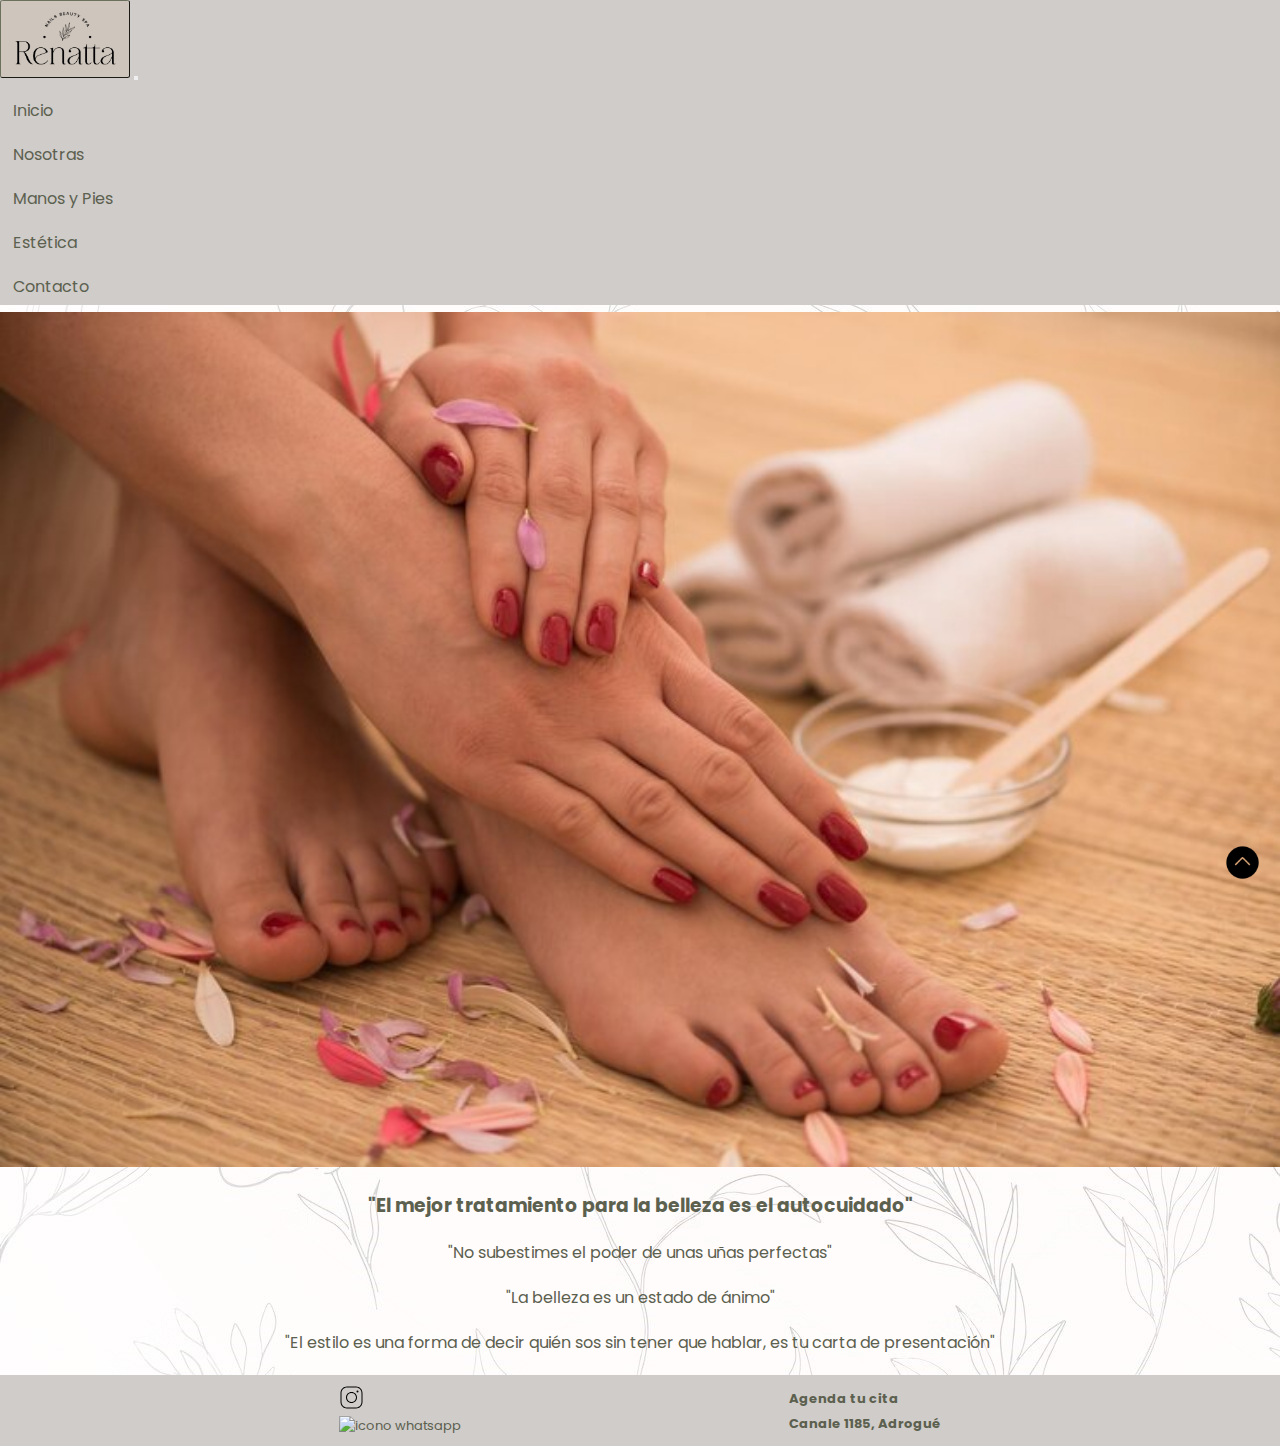
==== index.html @ 21f47ffb "arregle inicio navbar resp. fixed wapp." ====
<!DOCTYPE html>
<html lang="en">
    <head>
        <meta charset="UTF-8">
        <meta http-equiv="X-UA-Compatible" content="IE=edge">
        <meta name="viewport" content="width=device-width, initial-scale=1.0">
        <link rel="shortcut icon" href="./IMG/favicon.jpg" type="image/x-icon">
        <link rel="preconnect" href="https://fonts.googleapis.com"><link rel="preconnect" href="https://fonts.gstatic.com" crossorigin><link href="https://fonts.googleapis.com/css2?family=Lora:ital,wght@0,400;0,500;0,600;1,400;1,500;1,600&family=Poppins:wght@200;300;400&display=swap" rel="stylesheet">
        <link href="https://cdn.jsdelivr.net/npm/bootstrap@5.3.0-alpha1/dist/css/bootstrap.min.css" rel="stylesheet" integrity="sha384-GLhlTQ8iRABdZLl6O3oVMWSktQOp6b7In1Zl3/Jr59b6EGGoI1aFkw7cmDA6j6gD" crossorigin="anonymous">
        <link rel="stylesheet" href="../css/style.css">
        <title>Renatta Nails Beauty Spat</title>
    </head>
<body>
    <header>
        <!-- <nav class="header-flex">
            <div>
                <img class="img-bordered" id="ir-arriba" src="./IMG/logo-renata-3.jpg" alt="logo renatta" width="170px">
            </div>
            <div>
                <ul class="nav-flex">
                    <li class="no-bullet"><a href="./index.html">Inicio</a></li>
                    <li class="no-bullet"><a href="./pages/quienes-somos.html">Nosotras</a></li>
                    <li class="no-bullet"><a href="./pages/manos-y-pies.html">Manos y Pies</a></li>
                    <li class="no-bullet"><a href="./pages/estetica.html">Estética</a></li>
                    <li class="no-bullet"><a href="./pages/contactanos.html">Contacto</a></li>    
                </ul>
            </div>
        </nav> -->
        <nav class="navbar navbar-expand-lg bg-body-tertiary">
          <div class="container-fluid">
              <img class="img-bordered" id="ir-arriba" src="./IMG/logo-renata-3.jpg" alt="logo renatta" width="10%">
            <button class="navbar-toggler" type="button" data-bs-toggle="collapse" data-bs-target="#navbarNav" aria-controls="navbarNav" aria-expanded="false" aria-label="Toggle navigation">
              <span class="navbar-toggler-icon"></span>
            </button>
            <div class="collapse navbar-collapse" id="navbarNav">
              <ul class="navbar-nav">
                <li class="nav-item">
                  <a class="nav-link active" aria-current="page" href="../index.html">Inicio</a>
                </li>
                <li class="nav-item">
                  <a class="nav-link" href="./pages/quienes-somos.html">Nosotras</a>
                </li>
                <li class="nav-item">
                  <a class="nav-link" href="./pages/manos-y-pies.html">Manos y Pies</a>
                </li>
                <li class="nav-item">
                  <a class="nav-link" href="./pages/estetica.html">Estética</a>
                </li>
                <li>
                  <a class="nav-link" href="./pages/contactanos.html">Contacto</a>
                </li>
              </ul>
            </div>
          </div>
        </nav>
    </header>
    <img src="./IMG/manipedi-1.jpg" alt="haciendo las manos" width="100%">
    <div class="bloque_frases">
        <h3 class="frases_index">"El mejor tratamiento para la belleza es el autocuidado"</h3>
        <p class="frases_index">"No subestimes el poder de unas uñas perfectas"</p>
        <p class="frases_index">"La belleza es un estado de ánimo"</p>
        <p class="frases_index">"El estilo es una forma de decir quién sos sin tener que hablar, es tu carta de presentación"</p>
    </div>
    
    <footer>
        <div class="footer-centro">
            <div>
                <nav>
                    <ul>
                        <li class="redes-horizontal" class="no-bullet"><a class="socalo-peque" target="_blank" href="https://www.instagram.com/renattanails.bs/"><img class="img-bordered" src="./IMG/icono-instagram.svg" alt="logo de instagram" width="25px"></a></li>
                        <li class="redes-horizontal" class="no-bullet"><a class="socalo-peque" target="_blank" href="https://wa.me/5491126975583"><img src="./img/icono-whatsapp.png" alt="icono whatsapp" width="25px"></a></li>
                    </ul>
                </nav>
            </div>
            <div>
                <nav>
                    <ul>
                        <li class="no-bullet"><a class="socalo-peque" target="_blank" href="https://renattanailbeautyspa.agendapro.com/ar/workflow?local=47649"><strong>Agenda tu cita</strong></a></li>
                        <li class="no-bullet"><a class="socalo-peque" target="_blank" href="https://goo.gl/maps/Q9Z4ftY65DwwU2Eb6"><strong>Canale 1185, Adrogué</strong></a></li>
                    </ul>
                </nav>
            </div>
        </div>
        <div>
            <a href="#ir-arriba"><img src="./IMG/ir-arriba-1.png" alt="flecha ir arriba" width="35px" class="arriba-red"></a>
        </div>
    </footer>
    <script src="https://cdn.jsdelivr.net/npm/bootstrap@5.3.0-alpha1/dist/js/bootstrap.bundle.min.js" integrity="sha384-w76AqPfDkMBDXo30jS1Sgez6pr3x5MlQ1ZAGC+nuZB+EYdgRZgiwxhTBTkF7CXvN" crossorigin="anonymous"></script>
</body>
</html>
---- css/style.css ----
/*GENERALES*/
*{
    padding: 0;
    margin: 0;
}
header{
    background-color: #CFCCC9;
}
#ir-arriba{
    border: outset #6b705c 0.5px;
}
footer{
    background-color: #CFCCC9;
    color: #5C604F;
}
.no-bullet{
    list-style: none;
}
a{
    color: #5C604F;
    text-decoration: none;
    font-family: 'Poppins', sans-serif;
}
body div{
    font-family: 'Poppins', sans-serif;
}
footer div{
    font-family: 'Poppins', sans-serif;
}
body main ul li{
    font-family: 'Poppins', sans-serif;
}
body{
    background-image: url(../IMG/depositphoto-16.jpg);
    color: #5C604F;
}
.frases_index{
    text-align: center;
}
.titulos{
    font-family: 'Lora', serif;
    text-align: center;
    margin: 20px;
}
.img-bordered{
    border-radius: 3%;
}
.arriba-red{
    border-radius: 10%;
    position: relative;
    position: fixed;
    bottom: 20px;
    right: 20px;
}
.socalo-peque{
    font-size: small;
}
.bloque_frases{
    margin: 20px;
}
body header nav ul li{
    padding: 6px;
    margin: 7px;
}
.nav-flex{
    display: flex;
    flex-direction: row;
    height: 100%;
    align-items: center;
}
body div p{
    margin: 20px;
}
.foto-dueñas{
    border-radius: 3%;
    border: outset #6b705c 0.5px;
    margin-left: 20px;
}
.fotos-pestañas{
    border-radius: 3%;
    border: outset #6b705c 0.5px;
    margin-left: 20px;
}
body main div ul h4{
    margin: 20px;
}
body main div ul ul{
    margin-left: 40px;
    margin-bottom: 20px;
}
body main div ul li{
    margin: 20px;
}
body main ul{
    margin: 20px;
}
body main div h3{
    margin: 20px;
}
.cont-pestañas{
    display: flex;
    justify-content: space-evenly;
}
.header-flex{
    display: flex;
    flex-direction: row; 
    justify-content: space-evenly;   
}
.formulario-mapa{
    display: flex;
    flex-direction: row;
    justify-content: center;
}
.img-p-nosotras{
    display: flex;
    flex-direction: row;
    justify-content: space-evenly;
    margin-bottom: 20px;
}
.parrafo-nosotras{
    width: 700px;
}
.footer-centro{
    display: flex;
    flex-direction: row;
    justify-content: space-evenly;
    align-items: center;
    padding: 10px;
}
/*NO FUNCIONA*/
.redes-horizontal{
    display: flex;
    flex-direction: row;
    list-style: none;
}
.list-center{
    width: 35%;
    justify-items: center;
    text-align: center;
    display: flex;
    justify-content: center;
}
.card-flex{
    display: flex;
    flex-direction: row;
    justify-content: space-around;
}
.container.fluid{
    justify-content: space-around;
}


/*animaciones*/



/*NO FUNCIONA*/
/*responsive*/

@media screen and (max-width: 576px) {
    .img-p-nosotras{
        display: grid;
        grid-template-columns: auto;
    }
    .formulario-mapa{
        display: grid;
        grid-template-columns: auto;
    }
}
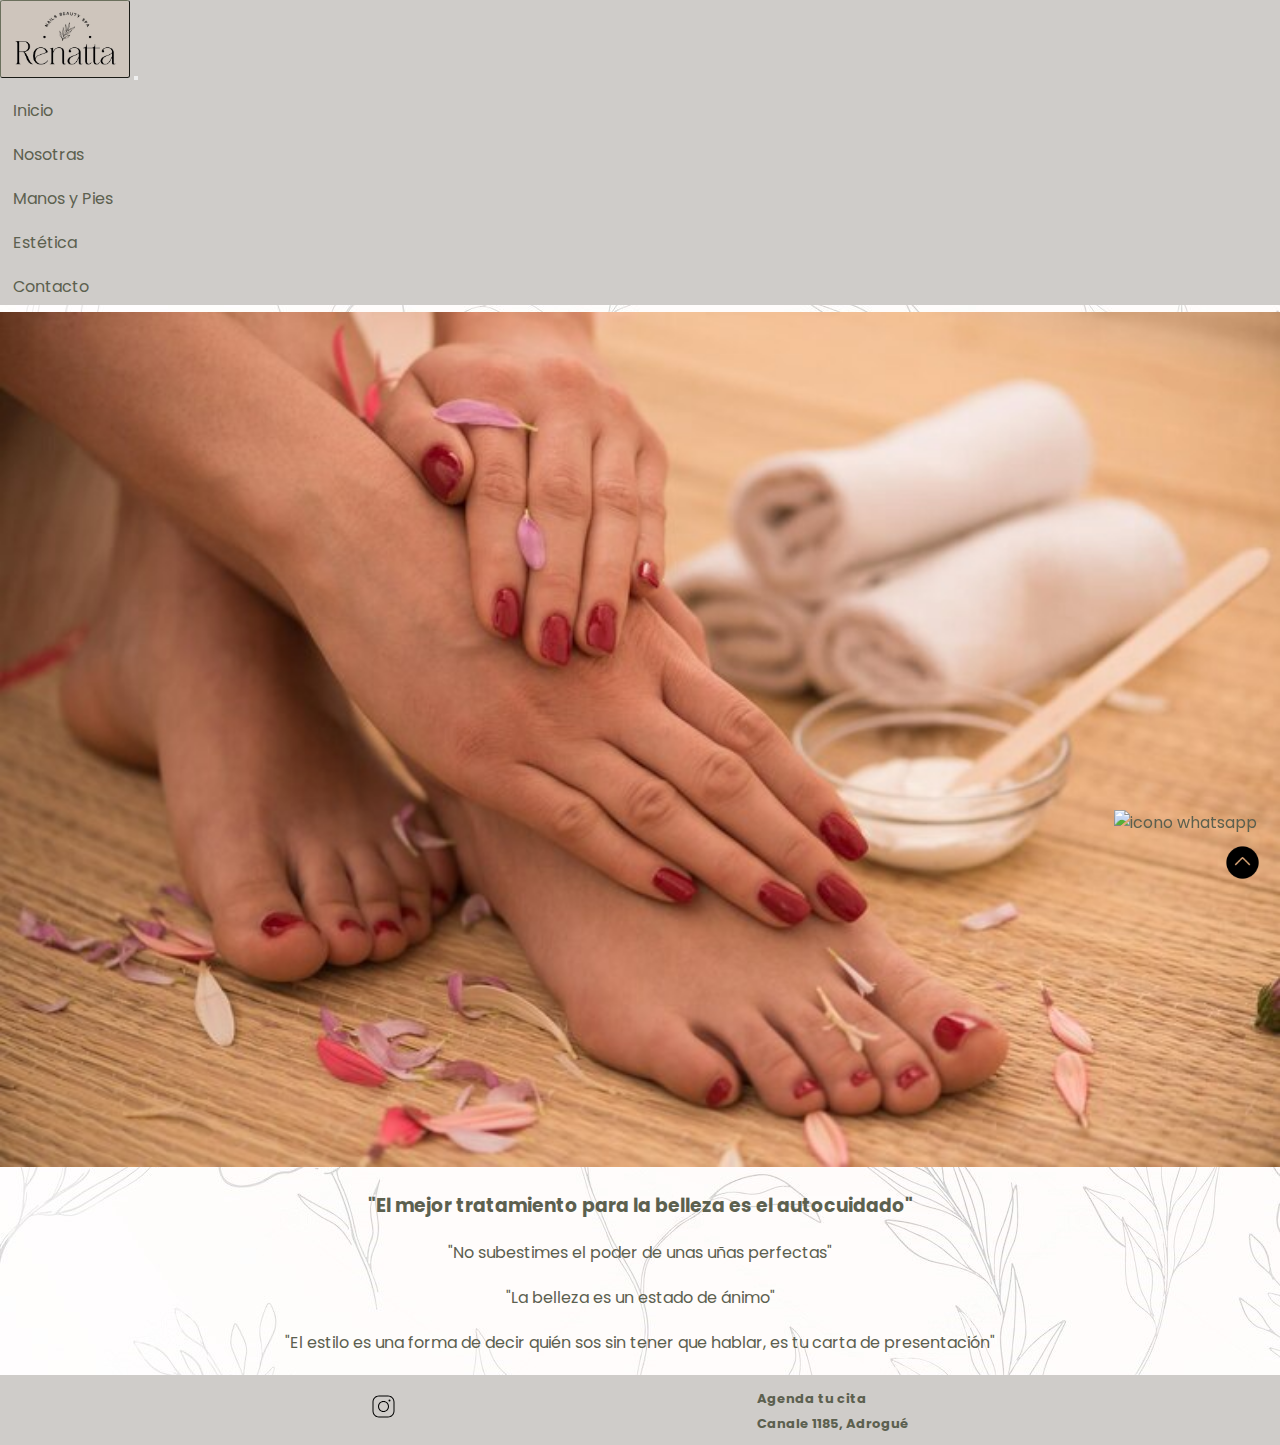
==== commit c52f1bc3: "arreglos" ====
--- a/index.html
+++ b/index.html
@@ -7,25 +7,11 @@
         <link rel="shortcut icon" href="./IMG/favicon.jpg" type="image/x-icon">
         <link rel="preconnect" href="https://fonts.googleapis.com"><link rel="preconnect" href="https://fonts.gstatic.com" crossorigin><link href="https://fonts.googleapis.com/css2?family=Lora:ital,wght@0,400;0,500;0,600;1,400;1,500;1,600&family=Poppins:wght@200;300;400&display=swap" rel="stylesheet">
         <link href="https://cdn.jsdelivr.net/npm/bootstrap@5.3.0-alpha1/dist/css/bootstrap.min.css" rel="stylesheet" integrity="sha384-GLhlTQ8iRABdZLl6O3oVMWSktQOp6b7In1Zl3/Jr59b6EGGoI1aFkw7cmDA6j6gD" crossorigin="anonymous">
-        <link rel="stylesheet" href="../css/style.css">
+        <link rel="stylesheet" href="./css/style.css">
         <title>Renatta Nails Beauty Spat</title>
     </head>
 <body>
     <header>
-        <!-- <nav class="header-flex">
-            <div>
-                <img class="img-bordered" id="ir-arriba" src="./IMG/logo-renata-3.jpg" alt="logo renatta" width="170px">
-            </div>
-            <div>
-                <ul class="nav-flex">
-                    <li class="no-bullet"><a href="./index.html">Inicio</a></li>
-                    <li class="no-bullet"><a href="./pages/quienes-somos.html">Nosotras</a></li>
-                    <li class="no-bullet"><a href="./pages/manos-y-pies.html">Manos y Pies</a></li>
-                    <li class="no-bullet"><a href="./pages/estetica.html">Estética</a></li>
-                    <li class="no-bullet"><a href="./pages/contactanos.html">Contacto</a></li>    
-                </ul>
-            </div>
-        </nav> -->
         <nav class="navbar navbar-expand-lg bg-body-tertiary">
           <div class="container-fluid">
               <img class="img-bordered" id="ir-arriba" src="./IMG/logo-renata-3.jpg" alt="logo renatta" width="10%">
@@ -35,7 +21,7 @@
             <div class="collapse navbar-collapse" id="navbarNav">
               <ul class="navbar-nav">
                 <li class="nav-item">
-                  <a class="nav-link active" aria-current="page" href="../index.html">Inicio</a>
+                  <a class="nav-link active" aria-current="page" href="./index.html">Inicio</a>
                 </li>
                 <li class="nav-item">
                   <a class="nav-link" href="./pages/quienes-somos.html">Nosotras</a>
@@ -63,28 +49,26 @@
     </div>
     
     <footer>
-        <div class="footer-centro">
-            <div>
-                <nav>
-                    <ul>
-                        <li class="redes-horizontal" class="no-bullet"><a class="socalo-peque" target="_blank" href="https://www.instagram.com/renattanails.bs/"><img class="img-bordered" src="./IMG/icono-instagram.svg" alt="logo de instagram" width="25px"></a></li>
-                        <li class="redes-horizontal" class="no-bullet"><a class="socalo-peque" target="_blank" href="https://wa.me/5491126975583"><img src="./img/icono-whatsapp.png" alt="icono whatsapp" width="25px"></a></li>
-                    </ul>
-                </nav>
-            </div>
-            <div>
-                <nav>
-                    <ul>
-                        <li class="no-bullet"><a class="socalo-peque" target="_blank" href="https://renattanailbeautyspa.agendapro.com/ar/workflow?local=47649"><strong>Agenda tu cita</strong></a></li>
-                        <li class="no-bullet"><a class="socalo-peque" target="_blank" href="https://goo.gl/maps/Q9Z4ftY65DwwU2Eb6"><strong>Canale 1185, Adrogué</strong></a></li>
-                    </ul>
-                </nav>
-            </div>
-        </div>
-        <div>
-            <a href="#ir-arriba"><img src="./IMG/ir-arriba-1.png" alt="flecha ir arriba" width="35px" class="arriba-red"></a>
-        </div>
-    </footer>
+      <div class="footer-centro">
+          <div>
+              <nav>
+                  <a class="socalo-peque" target="_blank" href="https://www.instagram.com/renattanails.bs/"><img class="img-bordered" src="./IMG/icono-instagram.svg" alt="logo de instagram" width="25px"></a>
+              </nav>
+          </div>
+          <div>
+              <nav>
+                  <ul>
+                      <li class="no-bullet"><a class="socalo-peque" target="_blank" href="https://renattanailbeautyspa.agendapro.com/ar/workflow?local=47649"><strong>Agenda tu cita</strong></a></li>
+                      <li class="no-bullet"><a class="socalo-peque" target="_blank" href="https://goo.gl/maps/Q9Z4ftY65DwwU2Eb6"><strong>Canale 1185, Adrogué</strong></a></li>
+                  </ul>
+              </nav>
+          </div>
+      </div>
+      <div>
+          <a href="#ir-arriba"><img src="./IMG/ir-arriba-1.png" alt="flecha ir arriba" width="35px" class="arriba-red"></a>
+          <a class="wapp-fijo" target="_blank" href="https://wa.me/5491126975583"><img src="./img/icono-whatsapp.png" alt="icono whatsapp" width="30px"></a>
+      </div>
+  </footer>
     <script src="https://cdn.jsdelivr.net/npm/bootstrap@5.3.0-alpha1/dist/js/bootstrap.bundle.min.js" integrity="sha384-w76AqPfDkMBDXo30jS1Sgez6pr3x5MlQ1ZAGC+nuZB+EYdgRZgiwxhTBTkF7CXvN" crossorigin="anonymous"></script>
 </body>
 </html>--- a/css/style.css
+++ b/css/style.css
@@ -52,6 +52,13 @@
     bottom: 20px;
     right: 20px;
 }
+.wapp-fijo{
+    position: relative;
+    position: fixed;
+    bottom: 65px;
+    right: 23px;
+}
+
 .socalo-peque{
     font-size: small;
 }
@@ -128,11 +135,6 @@
     padding: 10px;
 }
 /*NO FUNCIONA*/
-.redes-horizontal{
-    display: flex;
-    flex-direction: row;
-    list-style: none;
-}
 .list-center{
     width: 35%;
     justify-items: center;
@@ -145,16 +147,13 @@
     flex-direction: row;
     justify-content: space-around;
 }
-.container.fluid{
-    justify-content: space-around;
-}
+
 
 
 /*animaciones*/
 
 
 
-/*NO FUNCIONA*/
 /*responsive*/
 
 @media screen and (max-width: 576px) {
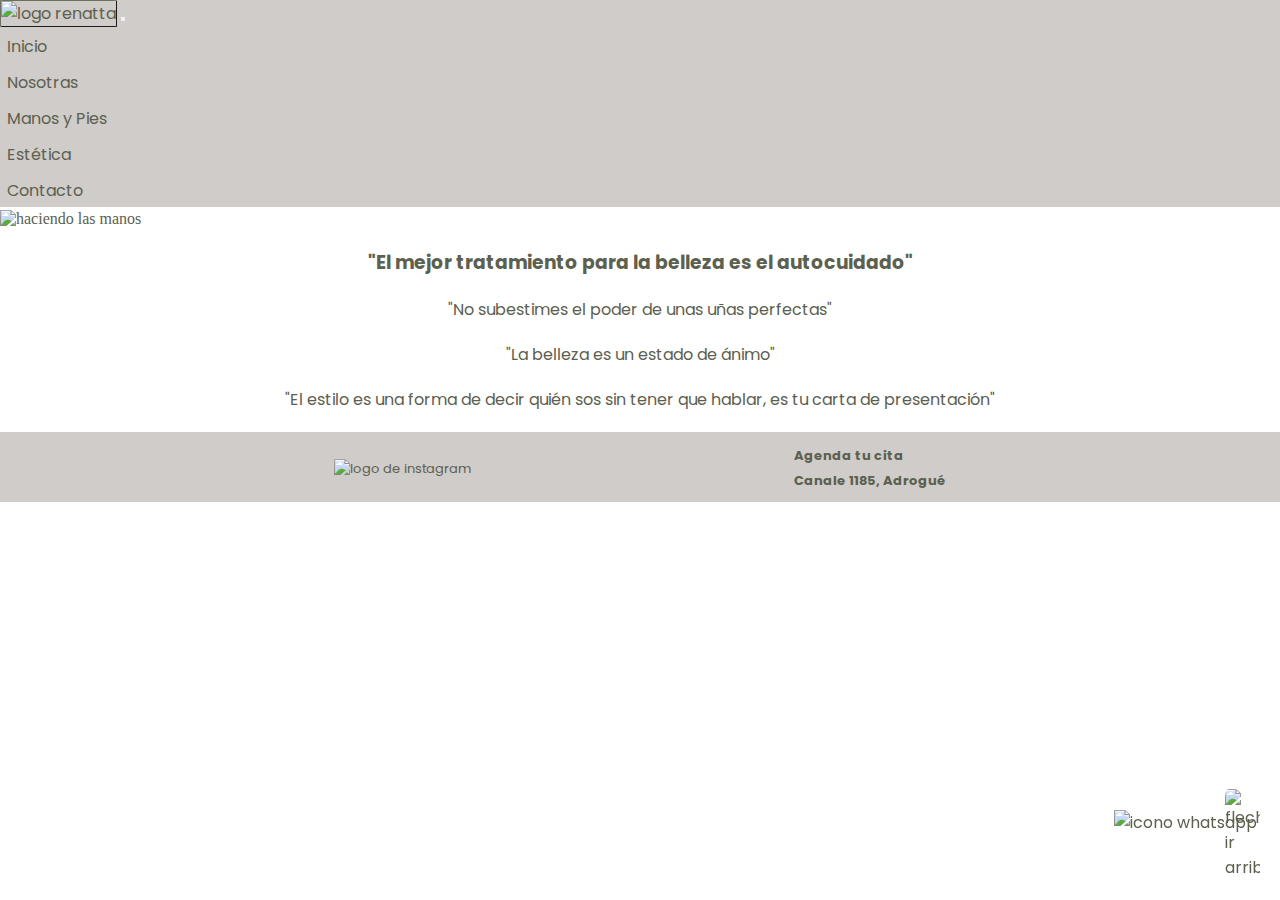
==== commit 0839fcd2: "arreg navbar, img, mapa%, add animation," ====
--- a/index.html
+++ b/index.html
@@ -4,7 +4,7 @@
         <meta charset="UTF-8">
         <meta http-equiv="X-UA-Compatible" content="IE=edge">
         <meta name="viewport" content="width=device-width, initial-scale=1.0">
-        <link rel="shortcut icon" href="./IMG/favicon.jpg" type="image/x-icon">
+        <link rel="shortcut icon" href="./img/favicon.jpg" type="image/x-icon">
         <link rel="preconnect" href="https://fonts.googleapis.com"><link rel="preconnect" href="https://fonts.gstatic.com" crossorigin><link href="https://fonts.googleapis.com/css2?family=Lora:ital,wght@0,400;0,500;0,600;1,400;1,500;1,600&family=Poppins:wght@200;300;400&display=swap" rel="stylesheet">
         <link href="https://cdn.jsdelivr.net/npm/bootstrap@5.3.0-alpha1/dist/css/bootstrap.min.css" rel="stylesheet" integrity="sha384-GLhlTQ8iRABdZLl6O3oVMWSktQOp6b7In1Zl3/Jr59b6EGGoI1aFkw7cmDA6j6gD" crossorigin="anonymous">
         <link rel="stylesheet" href="./css/style.css">
@@ -12,16 +12,16 @@
     </head>
 <body>
     <header>
-        <nav class="navbar navbar-expand-lg bg-body-tertiary">
+        <nav class="navbar navbar-expand-lg">
           <div class="container-fluid">
-              <img class="img-bordered" id="ir-arriba" src="./IMG/logo-renata-3.jpg" alt="logo renatta" width="10%">
+              <img class="img-bordered" id="ir-arriba" src="./img/logo-renata-3.jpg" alt="logo renatta" width="10%">
             <button class="navbar-toggler" type="button" data-bs-toggle="collapse" data-bs-target="#navbarNav" aria-controls="navbarNav" aria-expanded="false" aria-label="Toggle navigation">
               <span class="navbar-toggler-icon"></span>
             </button>
             <div class="collapse navbar-collapse" id="navbarNav">
               <ul class="navbar-nav">
                 <li class="nav-item">
-                  <a class="nav-link active" aria-current="page" href="./index.html">Inicio</a>
+                  <a class="nav-link" aria-current="page" href="./index.html">Inicio</a>
                 </li>
                 <li class="nav-item">
                   <a class="nav-link" href="./pages/quienes-somos.html">Nosotras</a>
@@ -40,7 +40,7 @@
           </div>
         </nav>
     </header>
-    <img src="./IMG/manipedi-1.jpg" alt="haciendo las manos" width="100%">
+    <img src="./img/manipedi-1.jpg" alt="haciendo las manos" width="100%">
     <div class="bloque_frases">
         <h3 class="frases_index">"El mejor tratamiento para la belleza es el autocuidado"</h3>
         <p class="frases_index">"No subestimes el poder de unas uñas perfectas"</p>
@@ -52,7 +52,7 @@
       <div class="footer-centro">
           <div>
               <nav>
-                  <a class="socalo-peque" target="_blank" href="https://www.instagram.com/renattanails.bs/"><img class="img-bordered" src="./IMG/icono-instagram.svg" alt="logo de instagram" width="25px"></a>
+                  <a class="socalo-peque" target="_blank" href="https://www.instagram.com/renattanails.bs/"><img class="img-bordered" src="./img/icono-instagram.svg" alt="logo de instagram" width="25px"></a>
               </nav>
           </div>
           <div>
@@ -65,7 +65,7 @@
           </div>
       </div>
       <div>
-          <a href="#ir-arriba"><img src="./IMG/ir-arriba-1.png" alt="flecha ir arriba" width="35px" class="arriba-red"></a>
+          <a href="#ir-arriba"><img src="./img/ir-arriba-1.png" alt="flecha ir arriba" width="35px" class="arriba-red"></a>
           <a class="wapp-fijo" target="_blank" href="https://wa.me/5491126975583"><img src="./img/icono-whatsapp.png" alt="icono whatsapp" width="30px"></a>
       </div>
   </footer>
--- a/css/style.css
+++ b/css/style.css
@@ -31,7 +31,7 @@
     font-family: 'Poppins', sans-serif;
 }
 body{
-    background-image: url(../IMG/depositphoto-16.jpg);
+    background-image: url(../img/depositphoto-16.jpg);
     color: #5C604F;
 }
 .frases_index{
@@ -58,7 +58,6 @@
     bottom: 65px;
     right: 23px;
 }
-
 .socalo-peque{
     font-size: small;
 }
@@ -66,8 +65,8 @@
     margin: 20px;
 }
 body header nav ul li{
-    padding: 6px;
-    margin: 7px;
+    padding: 4px;
+    margin: 3px;
 }
 .nav-flex{
     display: flex;
@@ -147,6 +146,14 @@
     flex-direction: row;
     justify-content: space-around;
 }
+.nav-link:hover{
+    color: white;
+    text-decoration: underline;
+}
+.NavBar{
+    display: flex;
+    justify-content: space-around;
+}
 
 
 
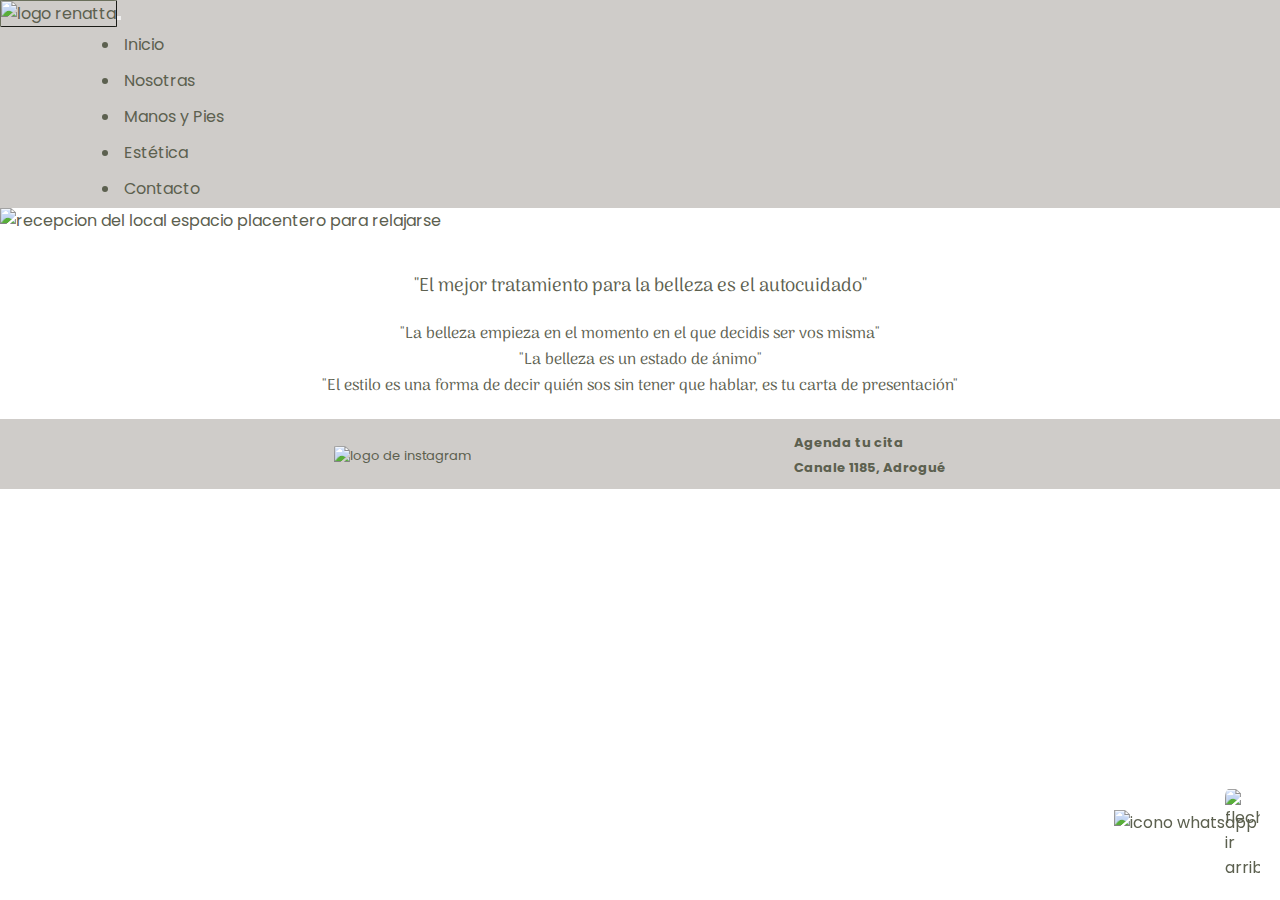
==== commit 273002fc: "arreg tamañ fotos, update foto inicio, camb font agrego txt+foto nosotras, navbar a la derecha agreg" ====
--- a/index.html
+++ b/index.html
@@ -1,74 +1,83 @@
 <!DOCTYPE html>
 <html lang="en">
-    <head>
-        <meta charset="UTF-8">
-        <meta http-equiv="X-UA-Compatible" content="IE=edge">
-        <meta name="viewport" content="width=device-width, initial-scale=1.0">
-        <link rel="shortcut icon" href="./img/favicon.jpg" type="image/x-icon">
-        <link rel="preconnect" href="https://fonts.googleapis.com"><link rel="preconnect" href="https://fonts.gstatic.com" crossorigin><link href="https://fonts.googleapis.com/css2?family=Lora:ital,wght@0,400;0,500;0,600;1,400;1,500;1,600&family=Poppins:wght@200;300;400&display=swap" rel="stylesheet">
-        <link href="https://cdn.jsdelivr.net/npm/bootstrap@5.3.0-alpha1/dist/css/bootstrap.min.css" rel="stylesheet" integrity="sha384-GLhlTQ8iRABdZLl6O3oVMWSktQOp6b7In1Zl3/Jr59b6EGGoI1aFkw7cmDA6j6gD" crossorigin="anonymous">
-        <link rel="stylesheet" href="./css/style.css">
-        <title>Renatta Nails Beauty Spat</title>
-    </head>
+  <head>
+    <meta charset="UTF-8">
+    <meta http-equiv="X-UA-Compatible" content="IE=edge">
+    <meta name="viewport" content="width=device-width, initial-scale=1.0">
+    <link rel="shortcut icon" href="./img/favicon.jpg" type="image/x-icon">
+    <link rel="preconnect" href="https://fonts.googleapis.com">
+    <link rel="preconnect" href="https://fonts.gstatic.com" crossorigin>
+    <link href="https://fonts.googleapis.com/css2?family=Arima:wght@200;300;400&family=Poppins:wght@200;300;400&display=swap" rel="stylesheet">
+    <link href="https://cdn.jsdelivr.net/npm/bootstrap@5.3.0-alpha1/dist/css/bootstrap.min.css" rel="stylesheet" integrity="sha384-GLhlTQ8iRABdZLl6O3oVMWSktQOp6b7In1Zl3/Jr59b6EGGoI1aFkw7cmDA6j6gD" crossorigin="anonymous">
+    <link rel="stylesheet" href="./css/style.css">
+    <title>Renatta Nails Beauty Spat</title>
+  </head>
 <body>
-    <header>
-        <nav class="navbar navbar-expand-lg">
-          <div class="container-fluid">
-              <img class="img-bordered" id="ir-arriba" src="./img/logo-renata-3.jpg" alt="logo renatta" width="10%">
-            <button class="navbar-toggler" type="button" data-bs-toggle="collapse" data-bs-target="#navbarNav" aria-controls="navbarNav" aria-expanded="false" aria-label="Toggle navigation">
-              <span class="navbar-toggler-icon"></span>
-            </button>
-            <div class="collapse navbar-collapse" id="navbarNav">
-              <ul class="navbar-nav">
-                <li class="nav-item">
-                  <a class="nav-link" aria-current="page" href="./index.html">Inicio</a>
-                </li>
-                <li class="nav-item">
-                  <a class="nav-link" href="./pages/quienes-somos.html">Nosotras</a>
-                </li>
-                <li class="nav-item">
-                  <a class="nav-link" href="./pages/manos-y-pies.html">Manos y Pies</a>
-                </li>
-                <li class="nav-item">
-                  <a class="nav-link" href="./pages/estetica.html">Estética</a>
-                </li>
-                <li>
-                  <a class="nav-link" href="./pages/contactanos.html">Contacto</a>
-                </li>
-              </ul>
-            </div>
+  <header>
+    <div class="container-fluid">
+      <div>
+        <img class="img-bordered" id="ir-arriba" src="./img/logo-renata-3.jpg" alt="logo renatta" width="20%">
+      </div>
+      <nav class="navbar navbar-expand-lg">
+        <div>
+          <button class="navbar-toggler" type="button" data-bs-toggle="collapse" data-bs-target="#navbarNav" aria-controls="navbarNav" aria-expanded="false" aria-label="Toggle navigation">
+            <span class="navbar-toggler-icon"></span>
+          </button>
+          <div class="collapse navbar-collapse" id="navbarNav">
+            <ul class="navbar-nav">
+              <li class="nav-item">
+                <a class="nav-link" aria-current="page" href="./index.html">Inicio</a>
+              </li>
+              <li class="nav-item">
+                <a class="nav-link" href="./pages/quienes-somos.html">Nosotras</a>
+              </li>
+              <li class="nav-item">
+                <a class="nav-link" href="./pages/manos-y-pies.html">Manos y Pies</a>
+              </li>
+              <li class="nav-item">
+                <a class="nav-link" href="./pages/estetica.html">Estética</a>
+              </li>
+              <li>
+                <a class="nav-link" href="./pages/contactanos.html">Contacto</a>
+              </li>
+            </ul>
           </div>
+        </div>
+      </nav>
+    </div>
+  </header>
+  <main>
+    <div class="img-index">
+      <img src="./img/recepcion3h.jpeg" alt="recepcion del local espacio placentero para relajarse" width="100%">
+    </div>
+    <div class="bloque_frases">
+      <h3 class="frases_index">"El mejor tratamiento para la belleza es el autocuidado"</h3>
+      <h4 class="frases_index">"La belleza empieza en el momento en el que decidis ser vos misma"</h4>
+      <h4 class="frases_index">"La belleza es un estado de ánimo"</h4>
+      <h4 class="frases_index">"El estilo es una forma de decir quién sos sin tener que hablar, es tu carta de presentación"</h4>
+    </div>
+  </main>
+  <footer>
+    <div class="footer-centro">
+      <div>
+        <nav>
+          <a class="socalo-peque" target="_blank" href="https://www.instagram.com/renattanails.bs/"><img class="img-bordered" src="./img/icono-instagram.svg" alt="logo de instagram" width="25px"></a>
         </nav>
-    </header>
-    <img src="./img/manipedi-1.jpg" alt="haciendo las manos" width="100%">
-    <div class="bloque_frases">
-        <h3 class="frases_index">"El mejor tratamiento para la belleza es el autocuidado"</h3>
-        <p class="frases_index">"No subestimes el poder de unas uñas perfectas"</p>
-        <p class="frases_index">"La belleza es un estado de ánimo"</p>
-        <p class="frases_index">"El estilo es una forma de decir quién sos sin tener que hablar, es tu carta de presentación"</p>
-    </div>
-    
-    <footer>
-      <div class="footer-centro">
-          <div>
-              <nav>
-                  <a class="socalo-peque" target="_blank" href="https://www.instagram.com/renattanails.bs/"><img class="img-bordered" src="./img/icono-instagram.svg" alt="logo de instagram" width="25px"></a>
-              </nav>
-          </div>
-          <div>
-              <nav>
-                  <ul>
-                      <li class="no-bullet"><a class="socalo-peque" target="_blank" href="https://renattanailbeautyspa.agendapro.com/ar/workflow?local=47649"><strong>Agenda tu cita</strong></a></li>
-                      <li class="no-bullet"><a class="socalo-peque" target="_blank" href="https://goo.gl/maps/Q9Z4ftY65DwwU2Eb6"><strong>Canale 1185, Adrogué</strong></a></li>
-                  </ul>
-              </nav>
-          </div>
       </div>
       <div>
-          <a href="#ir-arriba"><img src="./img/ir-arriba-1.png" alt="flecha ir arriba" width="35px" class="arriba-red"></a>
-          <a class="wapp-fijo" target="_blank" href="https://wa.me/5491126975583"><img src="./img/icono-whatsapp.png" alt="icono whatsapp" width="30px"></a>
+        <nav>
+          <ul>
+            <li class="no-bullet"><a class="socalo-peque" target="_blank" href="https://renattanailbeautyspa.agendapro.com/ar/workflow?local=47649"><strong>Agenda tu cita</strong></a></li>
+            <li class="no-bullet"><a class="socalo-peque" target="_blank" href="https://goo.gl/maps/Q9Z4ftY65DwwU2Eb6"><strong>Canale 1185, Adrogué</strong></a></li>
+          </ul>
+        </nav>
       </div>
+    </div>
+    <div>
+        <a href="#ir-arriba"><img src="./img/ir-arriba-1.png" alt="flecha ir arriba" width="35px" class="arriba-red"></a>
+        <a class="wapp-fijo" target="_blank" href="https://wa.me/5491126975583"><img src="./img/icono-whatsapp.png" alt="icono whatsapp" width="30px"></a>
+    </div>
   </footer>
-    <script src="https://cdn.jsdelivr.net/npm/bootstrap@5.3.0-alpha1/dist/js/bootstrap.bundle.min.js" integrity="sha384-w76AqPfDkMBDXo30jS1Sgez6pr3x5MlQ1ZAGC+nuZB+EYdgRZgiwxhTBTkF7CXvN" crossorigin="anonymous"></script>
+  <script src="https://cdn.jsdelivr.net/npm/bootstrap@5.3.0-alpha1/dist/js/bootstrap.bundle.min.js" integrity="sha384-w76AqPfDkMBDXo30jS1Sgez6pr3x5MlQ1ZAGC+nuZB+EYdgRZgiwxhTBTkF7CXvN" crossorigin="anonymous"></script>
 </body>
 </html>--- a/css/style.css
+++ b/css/style.css
@@ -36,9 +36,21 @@
 }
 .frases_index{
     text-align: center;
+    font-family: 'Arima', cursive;
+    font-weight: 400;
+}
+.img-index{
+    margin-bottom: 3%;
+}
+.frases-contacto{
+    text-align: center;
+    font-family: 'Arima', cursive;
+    font-weight: 400;
+    font-size: larger;
 }
 .titulos{
-    font-family: 'Lora', serif;
+    font-family: 'Arima', cursive;
+    font-weight: 400;
     text-align: center;
     margin: 20px;
 }
@@ -78,9 +90,7 @@
     margin: 20px;
 }
 .foto-dueñas{
-    border-radius: 3%;
-    border: outset #6b705c 0.5px;
-    margin-left: 20px;
+    margin-left: 4%;
 }
 .fotos-pestañas{
     border-radius: 3%;
@@ -120,11 +130,15 @@
 .img-p-nosotras{
     display: flex;
     flex-direction: row;
-    justify-content: space-evenly;
-    margin-bottom: 20px;
+    justify-content: center;
+    margin-bottom: 5%;
 }
 .parrafo-nosotras{
-    width: 700px;
+    display: flex;
+    flex-direction: column;
+    width: 30%;
+    justify-content: center;
+    margin-left: 4%;
 }
 .footer-centro{
     display: flex;
@@ -133,12 +147,15 @@
     align-items: center;
     padding: 10px;
 }
+
+
 /*NO FUNCIONA*/
-.list-center{
+.list-group-item{
+    display: flex;
+    flex-direction: column;
     width: 35%;
     justify-items: center;
     text-align: center;
-    display: flex;
     justify-content: center;
 }
 .card-flex{
@@ -154,7 +171,11 @@
     display: flex;
     justify-content: space-around;
 }
-
+.container-fluid{
+    display: flex;
+    flex-direction: row;
+    justify-content: space;
+}
 
 
 /*animaciones*/
@@ -163,13 +184,21 @@
 
 /*responsive*/
 
-@media screen and (max-width: 576px) {
+@media screen and (max-width: 992px) {
     .img-p-nosotras{
         display: grid;
         grid-template-columns: auto;
+        justify-content: center;
+    }
+    .foto-dueñas{
+        width: auto;
+    }
+    .parrafo-nosotras{
+        width: auto;
     }
     .formulario-mapa{
         display: grid;
         grid-template-columns: auto;
+        justify-content: center;
     }
 }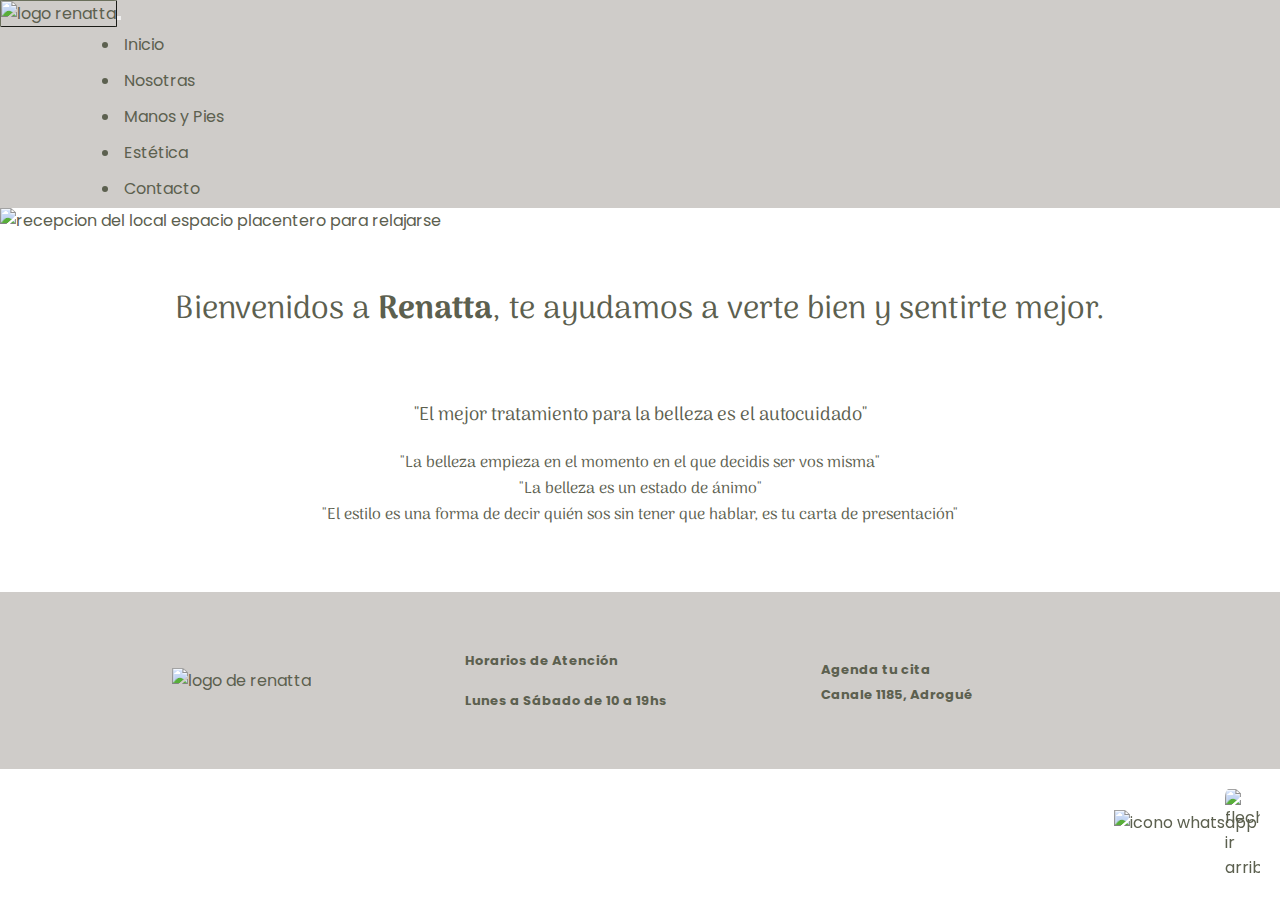
==== commit 3a3a47c7: "aplica commit anterior" ====
--- a/index.html
+++ b/index.html
@@ -50,6 +50,9 @@
     <div class="img-index">
       <img src="./img/recepcion3h.jpeg" alt="recepcion del local espacio placentero para relajarse" width="100%">
     </div>
+    <div>
+      <h1 class="titulos">Bienvenidos a <strong>Renatta</strong>, te ayudamos a verte bien y sentirte mejor.</h1>
+    </div>
     <div class="bloque_frases">
       <h3 class="frases_index">"El mejor tratamiento para la belleza es el autocuidado"</h3>
       <h4 class="frases_index">"La belleza empieza en el momento en el que decidis ser vos misma"</h4>
@@ -57,21 +60,21 @@
       <h4 class="frases_index">"El estilo es una forma de decir quién sos sin tener que hablar, es tu carta de presentación"</h4>
     </div>
   </main>
-  <footer>
-    <div class="footer-centro">
-      <div>
-        <nav>
-          <a class="socalo-peque" target="_blank" href="https://www.instagram.com/renattanails.bs/"><img class="img-bordered" src="./img/icono-instagram.svg" alt="logo de instagram" width="25px"></a>
-        </nav>
-      </div>
-      <div>
-        <nav>
-          <ul>
-            <li class="no-bullet"><a class="socalo-peque" target="_blank" href="https://renattanailbeautyspa.agendapro.com/ar/workflow?local=47649"><strong>Agenda tu cita</strong></a></li>
-            <li class="no-bullet"><a class="socalo-peque" target="_blank" href="https://goo.gl/maps/Q9Z4ftY65DwwU2Eb6"><strong>Canale 1185, Adrogué</strong></a></li>
-          </ul>
-        </nav>
-      </div>
+  <footer class="footer-centro">
+    <div>
+      <img src="./img/logo-renata-3.jpg" alt="logo de renatta" width="30%">
+    </div>
+    <div>
+      <p class="socalo-peque"><strong>Horarios de Atención</strong></p>
+      <p class="socalo-peque"><strong>Lunes a Sábado de 10 a 19hs</strong></p>
+    </div>
+    <div>
+      <nav>
+        <ul>
+          <li class="no-bullet"><a class="socalo-peque" target="_blank" href="https://renattanailbeautyspa.agendapro.com/ar/workflow?local=47649"><strong>Agenda tu cita</strong></a></li>
+          <li class="no-bullet"><a class="socalo-peque" target="_blank" href="https://goo.gl/maps/Q9Z4ftY65DwwU2Eb6"><strong>Canale 1185, Adrogué</strong></a></li>
+        </ul>
+      </nav>
     </div>
     <div>
         <a href="#ir-arriba"><img src="./img/ir-arriba-1.png" alt="flecha ir arriba" width="35px" class="arriba-red"></a>
--- a/css/style.css
+++ b/css/style.css
@@ -53,6 +53,8 @@
     font-weight: 400;
     text-align: center;
     margin: 20px;
+    margin-top: 4%;
+    margin-bottom: 4%;
 }
 .img-bordered{
     border-radius: 3%;
@@ -74,7 +76,8 @@
     font-size: small;
 }
 .bloque_frases{
-    margin: 20px;
+    margin-top: 5%;
+    margin-bottom: 5%;
 }
 body header nav ul li{
     padding: 4px;
@@ -89,7 +92,7 @@
 body div p{
     margin: 20px;
 }
-.foto-dueñas{
+.foto-dueñas2{
     margin-left: 4%;
 }
 .fotos-pestañas{
@@ -145,42 +148,46 @@
     flex-direction: row;
     justify-content: space-evenly;
     align-items: center;
-    padding: 10px;
-}
-
-
-/*NO FUNCIONA*/
+    padding: 3%;
+}
+.card-flex1{
+    display: flex;
+    flex-direction: row;
+    justify-content: space-around;
+    margin-bottom: 5%;
+}
+.card-flex2{
+    display: flex;
+    flex-direction: row;
+    justify-content: space-evenly;
+    margin-bottom: 5%;
+}
+.NavBar{
+    display: flex;
+    justify-content: space-around;
+}
+.container-fluid{
+    display: flex;
+    flex-direction: row;
+    justify-content: space;
+}
+.cejas-centrado{
+    display: flex; 
+    justify-content: center;
+}
 .list-group-item{
     display: flex;
-    flex-direction: column;
-    width: 35%;
     justify-items: center;
     text-align: center;
     justify-content: center;
 }
-.card-flex{
-    display: flex;
-    flex-direction: row;
-    justify-content: space-around;
-}
+
+/*animaciones*/
+
 .nav-link:hover{
     color: white;
     text-decoration: underline;
 }
-.NavBar{
-    display: flex;
-    justify-content: space-around;
-}
-.container-fluid{
-    display: flex;
-    flex-direction: row;
-    justify-content: space;
-}
-
-
-/*animaciones*/
-
-
 
 /*responsive*/
 
@@ -192,6 +199,15 @@
     }
     .foto-dueñas{
         width: auto;
+        margin: 0 auto;
+    }
+    .foto-dueñas2{
+        width: auto;
+        margin: 0 auto;
+        margin-bottom: 5%;
+    }
+    .img-p-nosotras{
+        margin-bottom: 0;
     }
     .parrafo-nosotras{
         width: auto;
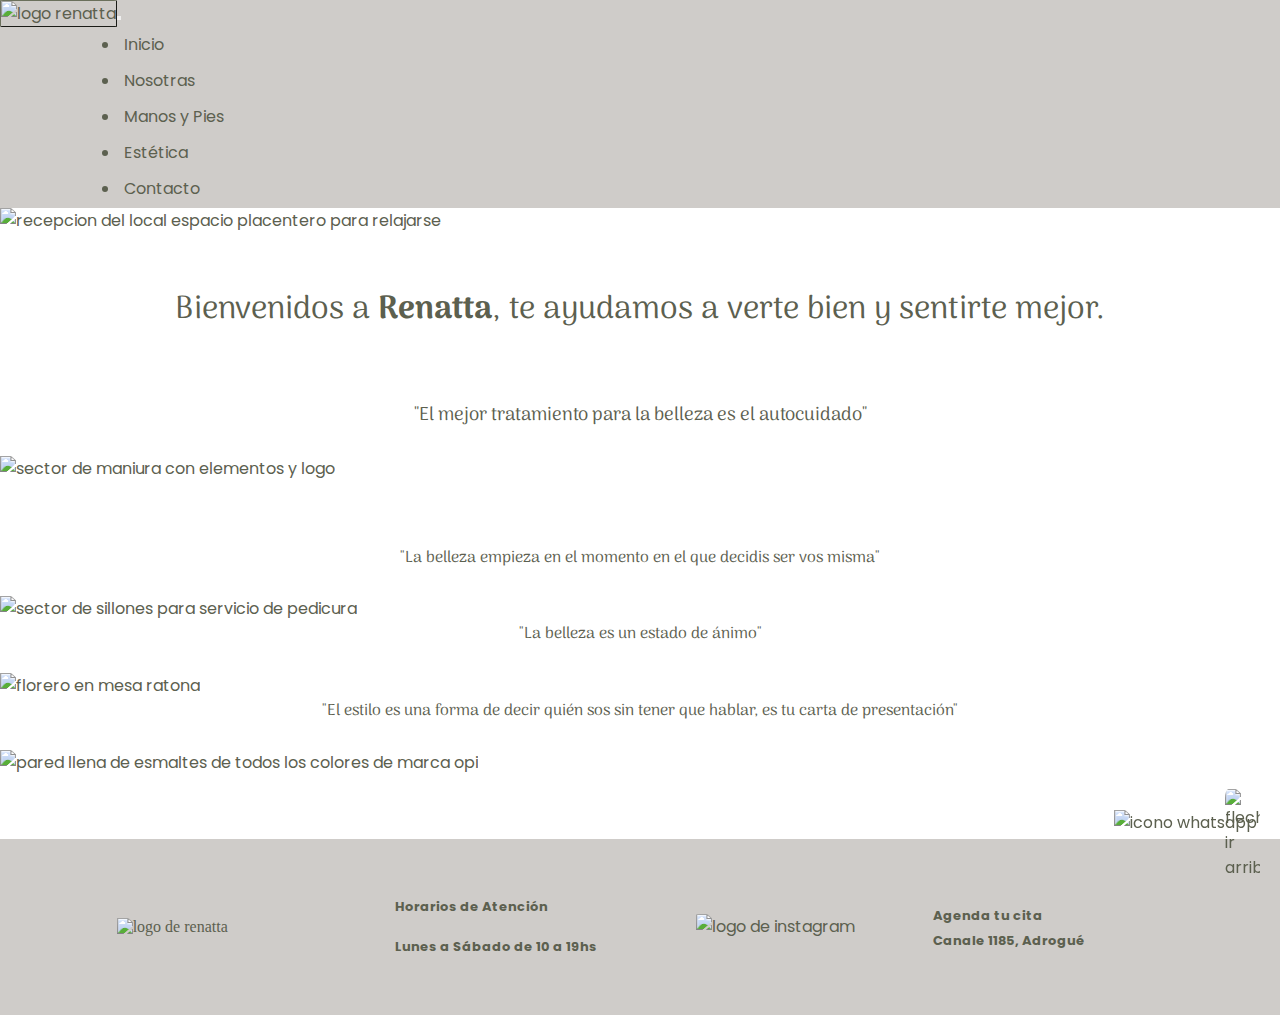
==== commit 692335dc: "agrego fotos horizontales y fotos en inicio" ====
--- a/index.html
+++ b/index.html
@@ -48,25 +48,42 @@
   </header>
   <main>
     <div class="img-index">
-      <img src="./img/recepcion3h.jpeg" alt="recepcion del local espacio placentero para relajarse" width="100%">
+      <img src="./img/recepcion-2.jpeg" alt="recepcion del local espacio placentero para relajarse" width="100%">
     </div>
     <div>
       <h1 class="titulos">Bienvenidos a <strong>Renatta</strong>, te ayudamos a verte bien y sentirte mejor.</h1>
     </div>
     <div class="bloque_frases">
-      <h3 class="frases_index">"El mejor tratamiento para la belleza es el autocuidado"</h3>
-      <h4 class="frases_index">"La belleza empieza en el momento en el que decidis ser vos misma"</h4>
-      <h4 class="frases_index">"La belleza es un estado de ánimo"</h4>
-      <h4 class="frases_index">"El estilo es una forma de decir quién sos sin tener que hablar, es tu carta de presentación"</h4>
+      <div class="img-txt-index1">
+        <div>
+          <h3 class="frases_index">"El mejor tratamiento para la belleza es el autocuidado"</h3>
+          <img class="img-inicio1" src="./img/sector-manicura1.jpeg" alt="sector de maniura con elementos y logo">
+        </div>
+      </div>
+      <div>
+        <h4 class="frases_index">"La belleza empieza en el momento en el que decidis ser vos misma"</h4>
+        <img src="./img/sector-pedicura1.jpeg" alt="sector de sillones para servicio de pedicura">
+      </div>
+      <div>
+        <h4 class="frases_index">"La belleza es un estado de ánimo"</h4>
+        <img src="./img/florero.jpg" alt="florero en mesa ratona" width="50%">
+      </div>
+      <div>
+        <h4 class="frases_index">"El estilo es una forma de decir quién sos sin tener que hablar, es tu carta de presentación"</h4>
+        <img src="./img/opi-colores.jpeg" alt="pared llena de esmaltes de todos los colores de marca opi">
+      </div>
     </div>
   </main>
   <footer class="footer-centro">
-    <div>
-      <img src="./img/logo-renata-3.jpg" alt="logo de renatta" width="30%">
-    </div>
+    <img src="./img/logo-renata-3.jpg" alt="logo de renatta" class="img-footer">
     <div>
       <p class="socalo-peque"><strong>Horarios de Atención</strong></p>
       <p class="socalo-peque"><strong>Lunes a Sábado de 10 a 19hs</strong></p>
+    </div>
+    <div>
+      <nav>
+        <a target="_blank" href="https://www.instagram.com/renattanails.bs/"><img class="img-bordered" src="./img/icono-instagram.svg" alt="logo de instagram" width="25px"></a>
+      </nav>
     </div>
     <div>
       <nav>
--- a/css/style.css
+++ b/css/style.css
@@ -38,9 +38,13 @@
     text-align: center;
     font-family: 'Arima', cursive;
     font-weight: 400;
+    margin-bottom: 2%;
 }
 .img-index{
     margin-bottom: 3%;
+}
+.img-txt-index1{
+    margin-bottom: 5%;
 }
 .frases-contacto{
     text-align: center;
@@ -129,6 +133,15 @@
     display: flex;
     flex-direction: row;
     justify-content: center;
+    margin-bottom: 3%;
+    align-items: center;
+}
+.img-fachada{
+    width: 100%;
+    margin-bottom: 3%;
+}
+.fachada-p-contactos{
+    margin-bottom: 3%;
 }
 .img-p-nosotras{
     display: flex;
@@ -142,6 +155,9 @@
     width: 30%;
     justify-content: center;
     margin-left: 4%;
+}
+.img-footer{
+    width: 15%;
 }
 .footer-centro{
     display: flex;
@@ -217,4 +233,8 @@
         grid-template-columns: auto;
         justify-content: center;
     }
-}+    .img-footer{
+        width: 30%;
+    }
+    
+}
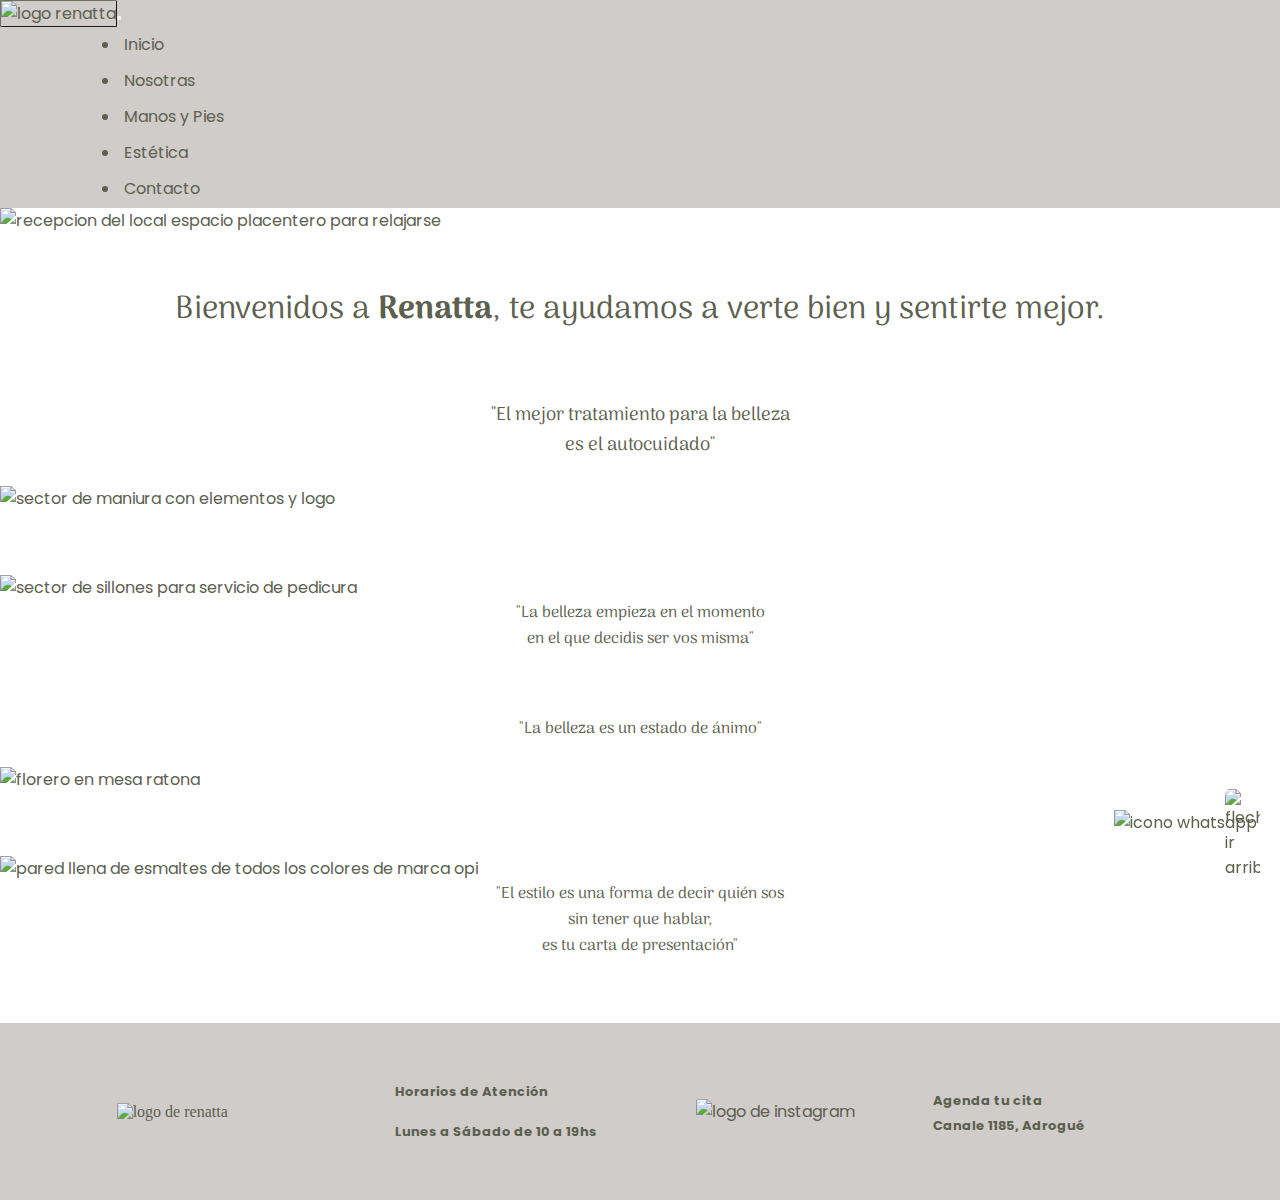
==== commit e8c01d21: "creo la hoja de estilos de sass, pero no crea mapa" ====
--- a/index.html
+++ b/index.html
@@ -16,7 +16,7 @@
   <header>
     <div class="container-fluid">
       <div>
-        <img class="img-bordered" id="ir-arriba" src="./img/logo-renata-3.jpg" alt="logo renatta" width="20%">
+        <img class="img-bordered" id="ir-arriba" src="./img/logorenata3.jpg" alt="logo renatta" width="20%">
       </div>
       <nav class="navbar navbar-expand-lg">
         <div>
@@ -48,41 +48,39 @@
   </header>
   <main>
     <div class="img-index">
-      <img src="./img/recepcion-2.jpeg" alt="recepcion del local espacio placentero para relajarse" width="100%">
+      <img src="./img/recepcion2.jpeg" alt="recepcion del local espacio placentero para relajarse" width="100%">
     </div>
     <div>
       <h1 class="titulos">Bienvenidos a <strong>Renatta</strong>, te ayudamos a verte bien y sentirte mejor.</h1>
     </div>
     <div class="bloque_frases">
       <div class="img-txt-index1">
-        <div>
-          <h3 class="frases_index">"El mejor tratamiento para la belleza es el autocuidado"</h3>
-          <img class="img-inicio1" src="./img/sector-manicura1.jpeg" alt="sector de maniura con elementos y logo">
-        </div>
+        <h3 class="frases_index">"El mejor tratamiento para la belleza <br> es el autocuidado"</h3>
+        <img class="img-inicio1" src="./img/sectormanicura1.jpeg" alt="sector de maniura con elementos y logo" width="35%">
       </div>
-      <div>
-        <h4 class="frases_index">"La belleza empieza en el momento en el que decidis ser vos misma"</h4>
-        <img src="./img/sector-pedicura1.jpeg" alt="sector de sillones para servicio de pedicura">
+      <div class="img-txt-index1">
+        <img class="fotoindex2" src="./img/sectorpedicura1.jpeg" alt="sector de sillones para servicio de pedicura" width="30%">
+        <h4 class="frases_index">"La belleza empieza en el momento <br> en el que decidis ser vos misma"</h4>
       </div>
-      <div>
+      <div class="img-txt-index1">
         <h4 class="frases_index">"La belleza es un estado de ánimo"</h4>
-        <img src="./img/florero.jpg" alt="florero en mesa ratona" width="50%">
+        <img src="./img/florero.jpg" alt="florero en mesa ratona" width="30%">
       </div>
-      <div>
-        <h4 class="frases_index">"El estilo es una forma de decir quién sos sin tener que hablar, es tu carta de presentación"</h4>
-        <img src="./img/opi-colores.jpeg" alt="pared llena de esmaltes de todos los colores de marca opi">
+      <div class="img-txt-index1">
+        <img class="fotoindex2" src="./img/opicolores.jpeg" alt="pared llena de esmaltes de todos los colores de marca opi" width="30%">
+        <h4 class="frases_index">"El estilo es una forma de decir quién sos <br> sin tener que hablar, <br> es tu carta de presentación"</h4>
       </div>
     </div>
   </main>
   <footer class="footer-centro">
-    <img src="./img/logo-renata-3.jpg" alt="logo de renatta" class="img-footer">
+    <img src="./img/logorenata3.jpg" alt="logo de renatta" class="img-footer">
     <div>
       <p class="socalo-peque"><strong>Horarios de Atención</strong></p>
       <p class="socalo-peque"><strong>Lunes a Sábado de 10 a 19hs</strong></p>
     </div>
     <div>
       <nav>
-        <a target="_blank" href="https://www.instagram.com/renattanails.bs/"><img class="img-bordered" src="./img/icono-instagram.svg" alt="logo de instagram" width="25px"></a>
+        <a target="_blank" href="https://www.instagram.com/renattanails.bs/"><img class="img-bordered" src="./img/iconoinstagram.svg" alt="logo de instagram" width="25px"></a>
       </nav>
     </div>
     <div>
@@ -94,8 +92,8 @@
       </nav>
     </div>
     <div>
-        <a href="#ir-arriba"><img src="./img/ir-arriba-1.png" alt="flecha ir arriba" width="35px" class="arriba-red"></a>
-        <a class="wapp-fijo" target="_blank" href="https://wa.me/5491126975583"><img src="./img/icono-whatsapp.png" alt="icono whatsapp" width="30px"></a>
+        <a href="#ir-arriba"><img src="./img/irarriba1.png" alt="flecha ir arriba" width="35px" class="arriba-red"></a>
+        <a class="wapp-fijo" target="_blank" href="https://wa.me/5491126975583"><img src="./img/iconowhatsapp.png" alt="icono whatsapp" width="30px"></a>
     </div>
   </footer>
   <script src="https://cdn.jsdelivr.net/npm/bootstrap@5.3.0-alpha1/dist/js/bootstrap.bundle.min.js" integrity="sha384-w76AqPfDkMBDXo30jS1Sgez6pr3x5MlQ1ZAGC+nuZB+EYdgRZgiwxhTBTkF7CXvN" crossorigin="anonymous"></script>
